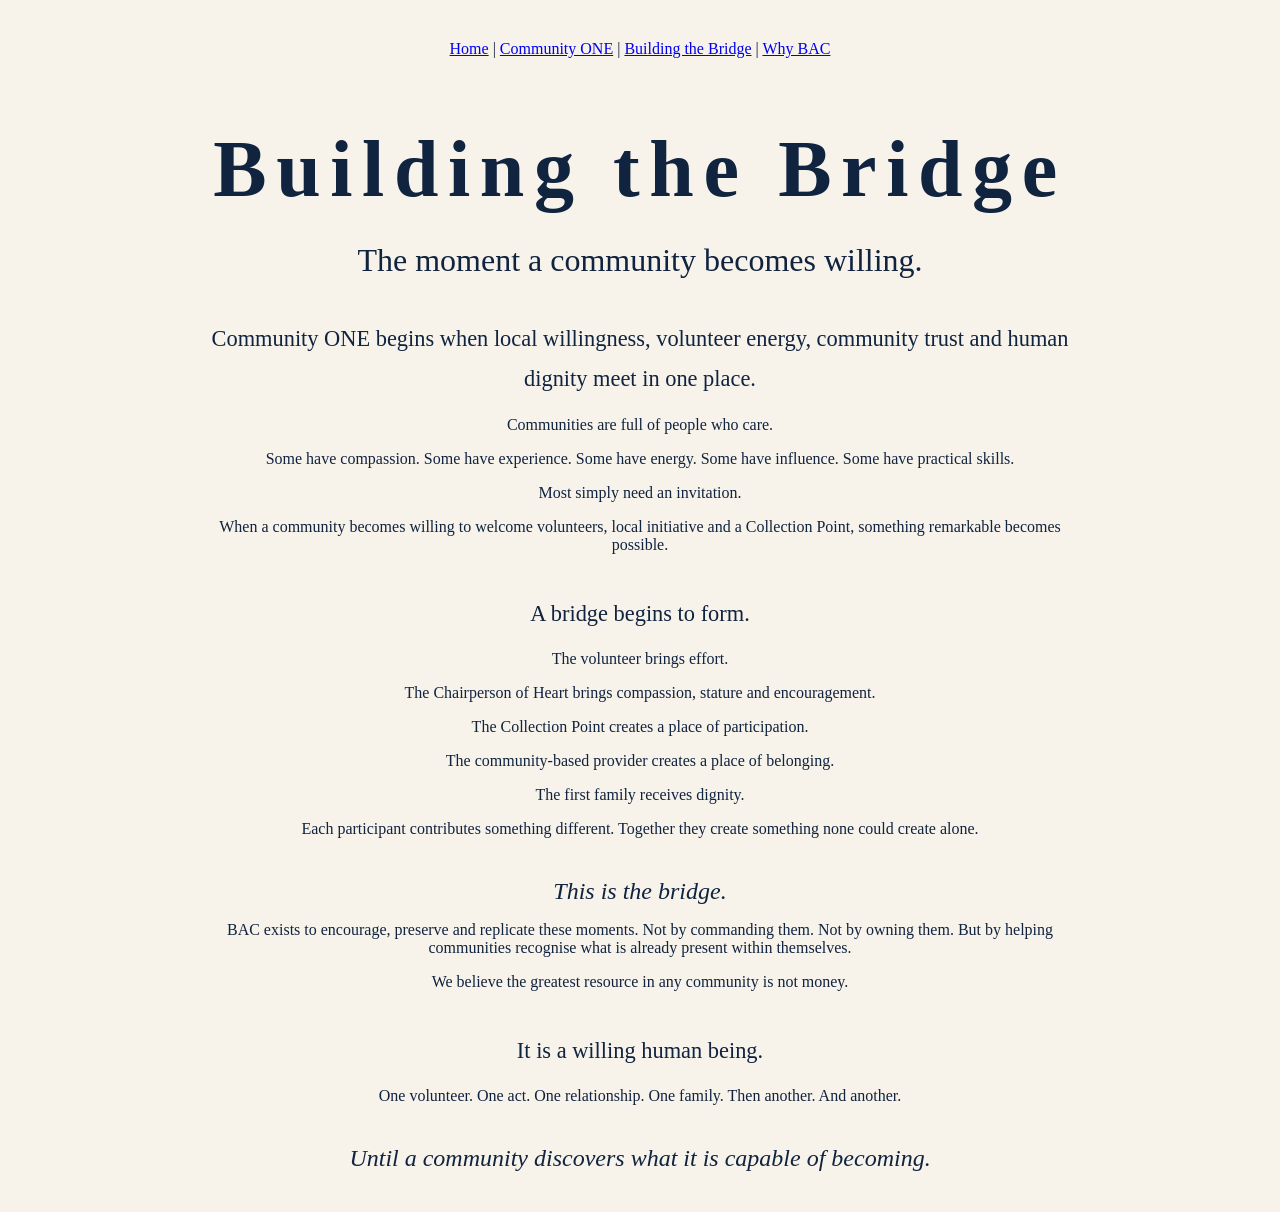
==== building-the-bridge.html @ 593f7bfe "Create building-the-bridge.html" ====
<!DOCTYPE html>
<html lang="en">
<head>
<meta charset="UTF-8">
<meta name="viewport" content="width=device-width, initial-scale=1.0">
<title>Building the Bridge - BAC</title>
<link rel="stylesheet" href="style.css">
</head>
<body>

<section class="hero">
<div class="hero-content">

<nav>
<a href="index.html">Home</a> |
<a href="community-one.html">Community ONE</a> |
<a href="building-the-bridge.html">Building the Bridge</a> |
<a href="why-bac.html">Why BAC</a>
</nav>

<h1>Building the Bridge</h1>

<h2>The moment a community becomes willing.</h2>

<div class="tagline">
Community ONE begins when local willingness, volunteer energy,
community trust and human dignity meet in one place.
</div>

<p>
Communities are full of people who care.
</p>

<p>
Some have compassion. Some have experience. Some have energy.
Some have influence. Some have practical skills.
</p>

<p>
Most simply need an invitation.
</p>

<p>
When a community becomes willing to welcome volunteers, local initiative
and a Collection Point, something remarkable becomes possible.
</p>

<div class="tagline">
A bridge begins to form.
</div>

<p>
The volunteer brings effort.
</p>

<p>
The Chairperson of Heart brings compassion, stature and encouragement.
</p>

<p>
The Collection Point creates a place of participation.
</p>

<p>
The community-based provider creates a place of belonging.
</p>

<p>
The first family receives dignity.
</p>

<p>
Each participant contributes something different.
Together they create something none could create alone.
</p>

<div class="begin">
This is the bridge.
</div>

<p>
BAC exists to encourage, preserve and replicate these moments.
Not by commanding them. Not by owning them.
But by helping communities recognise what is already present within themselves.
</p>

<p>
We believe the greatest resource in any community is not money.
</p>

<div class="tagline">
It is a willing human being.
</div>

<p>
One volunteer. One act. One relationship. One family.
Then another. And another.
</p>

<div class="begin">
Until a community discovers what it is capable of becoming.
</div>

</div>
</section>

</body>
</html>
---- style.css ----
body {
margin: 0;
font-family: Georgia, serif;
color: #10233f;
background: #f7f3ea;
}

.hero {
min-height: 100vh;
display: flex;
align-items: center;
justify-content: center;
text-align: center;
padding: 40px;
}

.hero-content {
max-width: 900px;
}

h1 {
font-size: 5rem;
margin-bottom: 10px;
letter-spacing: 0.12em;
}

h2 {
font-size: 2rem;
font-weight: normal;
}

.tagline {
margin-top: 40px;
font-size: 1.4rem;
line-height: 1.8;
}

.begin {
margin-top: 40px;
font-size: 1.5rem;
font-style: italic;
}
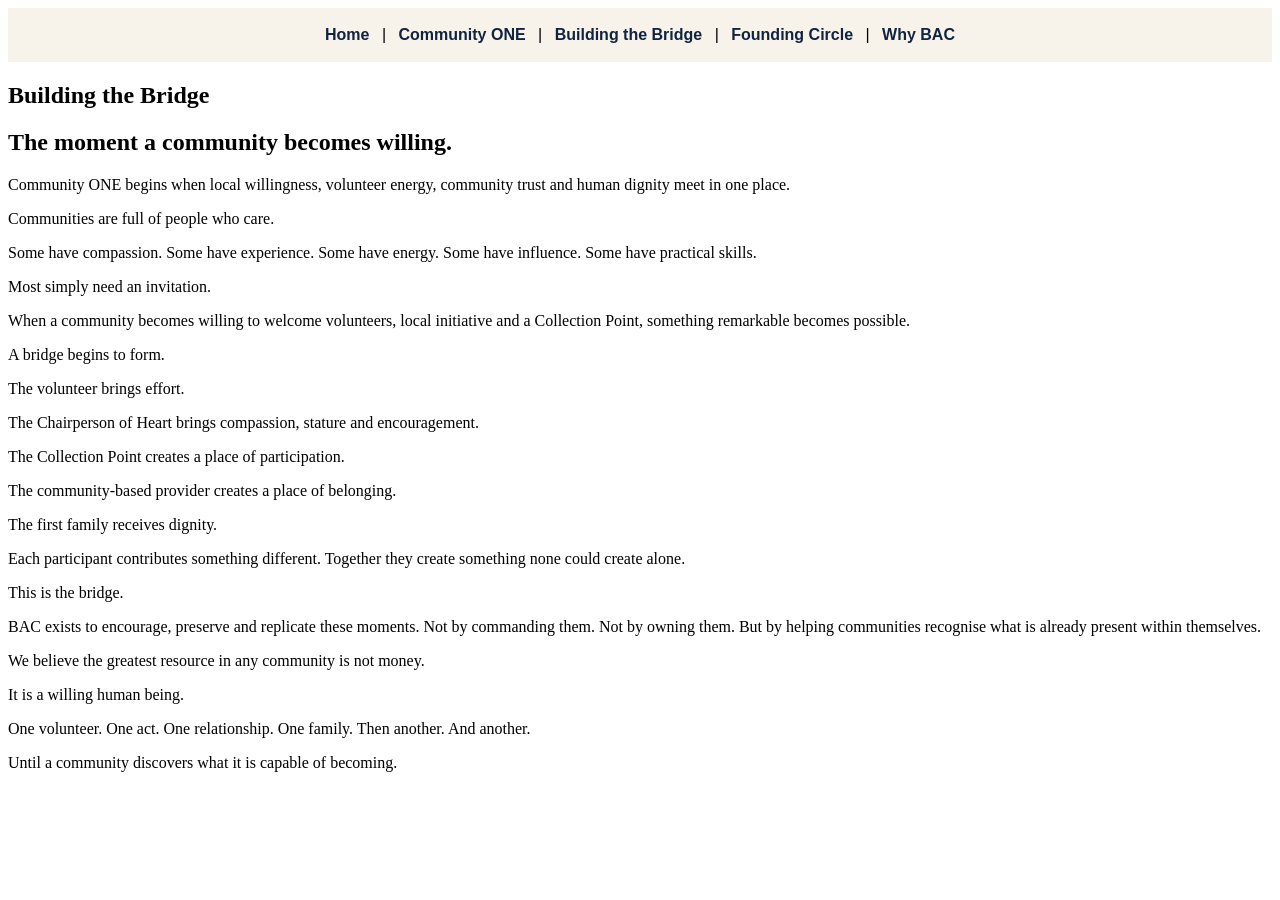
==== commit b0750220: "Update building-the-bridge.html" ====
--- a/building-the-bridge.html
+++ b/building-the-bridge.html
@@ -15,6 +15,7 @@
 <a href="index.html">Home</a> |
 <a href="community-one.html">Community ONE</a> |
 <a href="building-the-bridge.html">Building the Bridge</a> |
+  <a href="founding-circle.html">Founding Circle</a> |
 <a href="why-bac.html">Why BAC</a>
 </nav>
 
--- a/style.css
+++ b/style.css
@@ -1,42 +1,50 @@
-body {
-margin: 0;
-font-family: Georgia, serif;
-color: #10233f;
+nav {
+text-align: center;
+padding: 18px;
 background: #f7f3ea;
+font-family: Arial, sans-serif;
 }
 
-.hero {
-min-height: 100vh;
-display: flex;
-align-items: center;
-justify-content: center;
-text-align: center;
-padding: 40px;
+nav a {
+color: #10233f;
+text-decoration: none;
+margin: 0 8px;
+font-weight: bold;
 }
 
-.hero-content {
-max-width: 900px;
+.home-hero {
+text-align: center;
+background: #f7f3ea;
+padding-bottom: 60px;
 }
 
-h1 {
-font-size: 5rem;
-margin-bottom: 10px;
-letter-spacing: 0.12em;
+.home-hero img {
+width: 100%;
+max-width: 1400px;
+display: block;
+margin: 0 auto;
 }
 
-h2 {
-font-size: 2rem;
-font-weight: normal;
+.home-intro {
+max-width: 900px;
+margin: 40px auto 0;
+padding: 0 24px;
 }
 
-.tagline {
-margin-top: 40px;
-font-size: 1.4rem;
-line-height: 1.8;
+.home-line {
+font-size: 1.3rem;
+letter-spacing: 0.06em;
+margin-top: 30px;
 }
 
-.begin {
-margin-top: 40px;
-font-size: 1.5rem;
-font-style: italic;
+.button {
+display: inline-block;
+margin-top: 30px;
+padding: 16px 34px;
+background: #10233f;
+color: white;
+text-decoration: none;
+border-radius: 999px;
+font-family: Arial, sans-serif;
+font-weight: bold;
 }
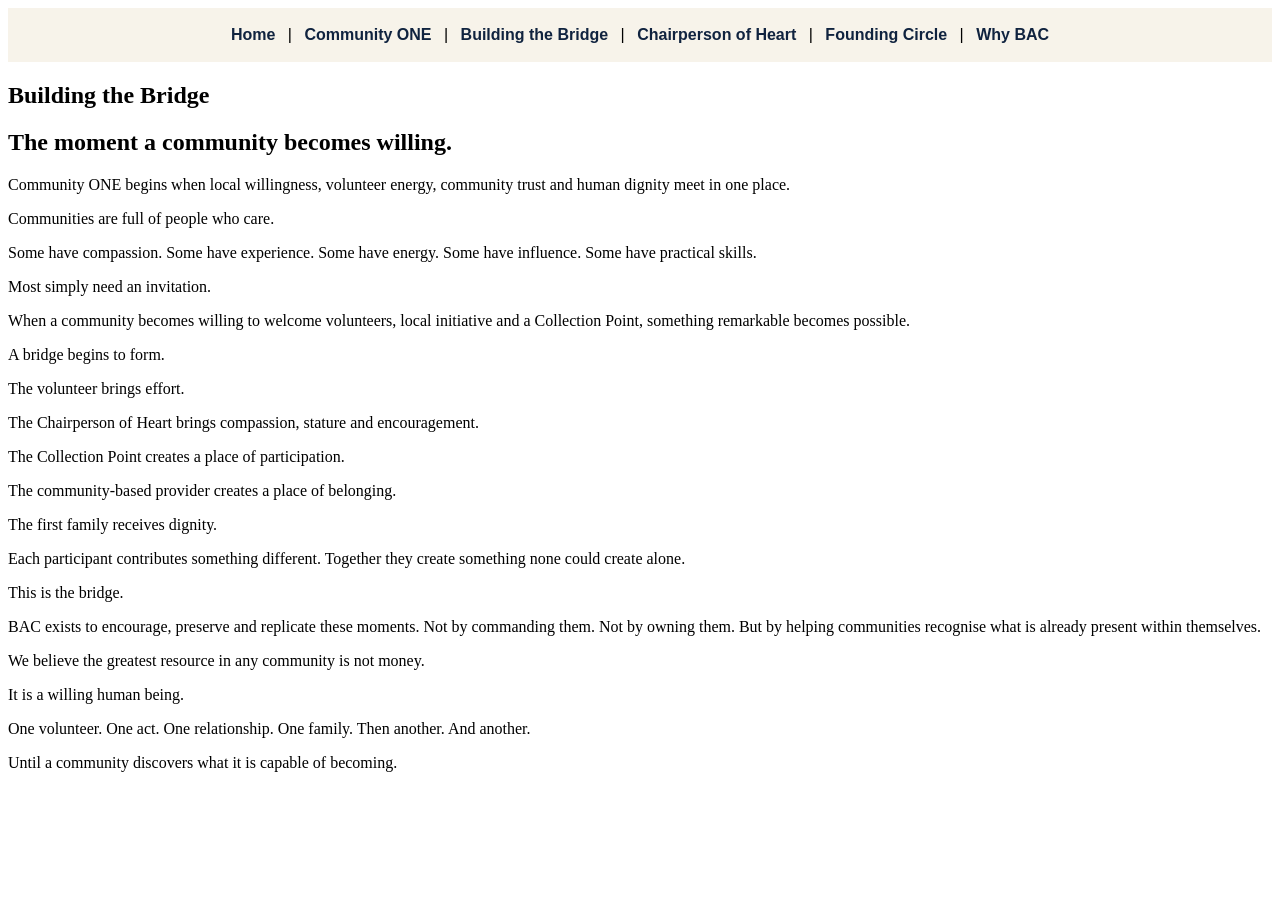
==== commit bac5ad2d: "Update building-the-bridge.html" ====
--- a/building-the-bridge.html
+++ b/building-the-bridge.html
@@ -15,7 +15,8 @@
 <a href="index.html">Home</a> |
 <a href="community-one.html">Community ONE</a> |
 <a href="building-the-bridge.html">Building the Bridge</a> |
-  <a href="founding-circle.html">Founding Circle</a> |
+<a href="chairperson-of-heart.html">Chairperson of Heart</a> |
+<a href="founding-circle.html">Founding Circle</a> |
 <a href="why-bac.html">Why BAC</a>
 </nav>
 
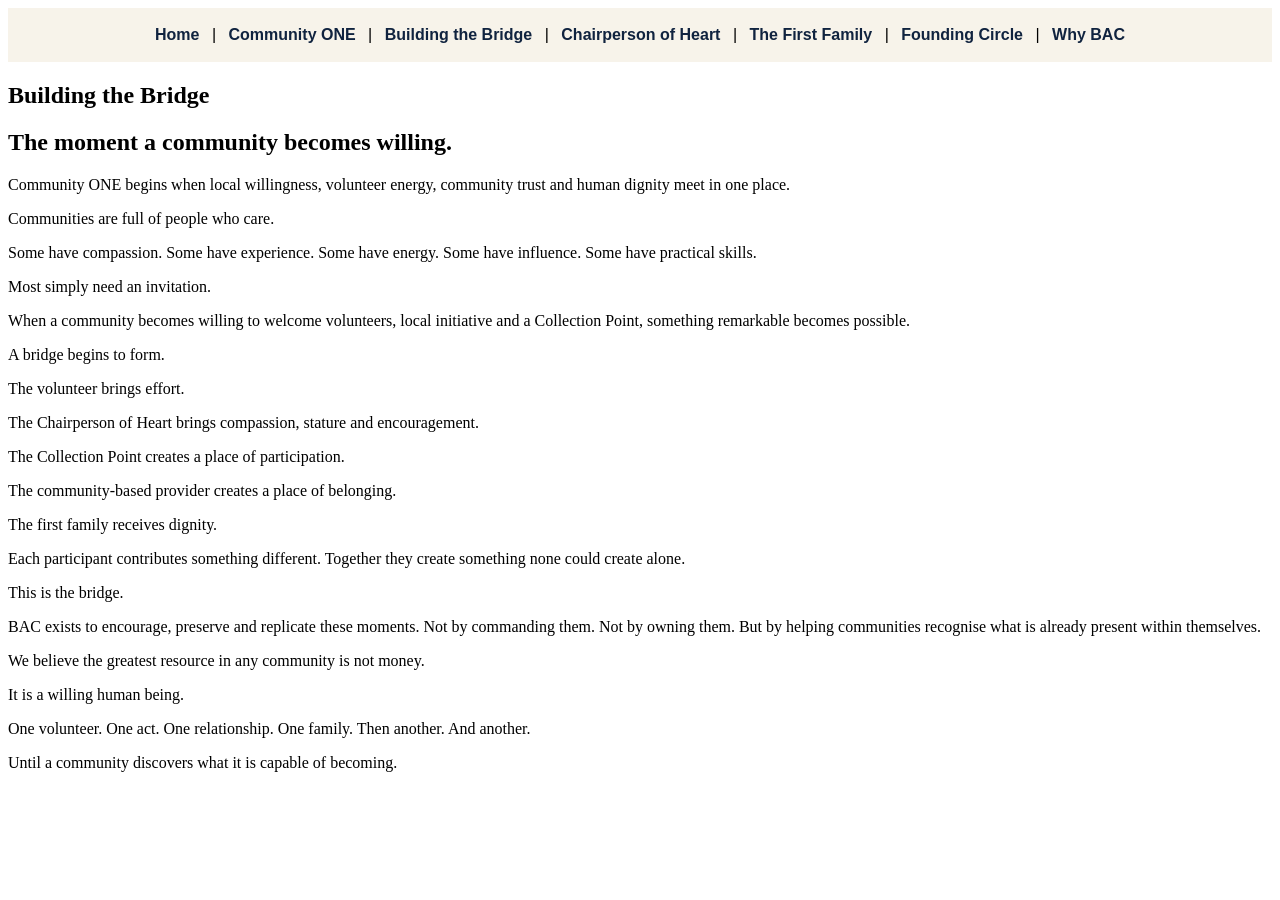
==== commit 36ef5df8: "Update building-the-bridge.html" ====
--- a/building-the-bridge.html
+++ b/building-the-bridge.html
@@ -16,6 +16,7 @@
 <a href="community-one.html">Community ONE</a> |
 <a href="building-the-bridge.html">Building the Bridge</a> |
 <a href="chairperson-of-heart.html">Chairperson of Heart</a> |
+  <a href="the-first-family.html">The First Family</a> |
 <a href="founding-circle.html">Founding Circle</a> |
 <a href="why-bac.html">Why BAC</a>
 </nav>
